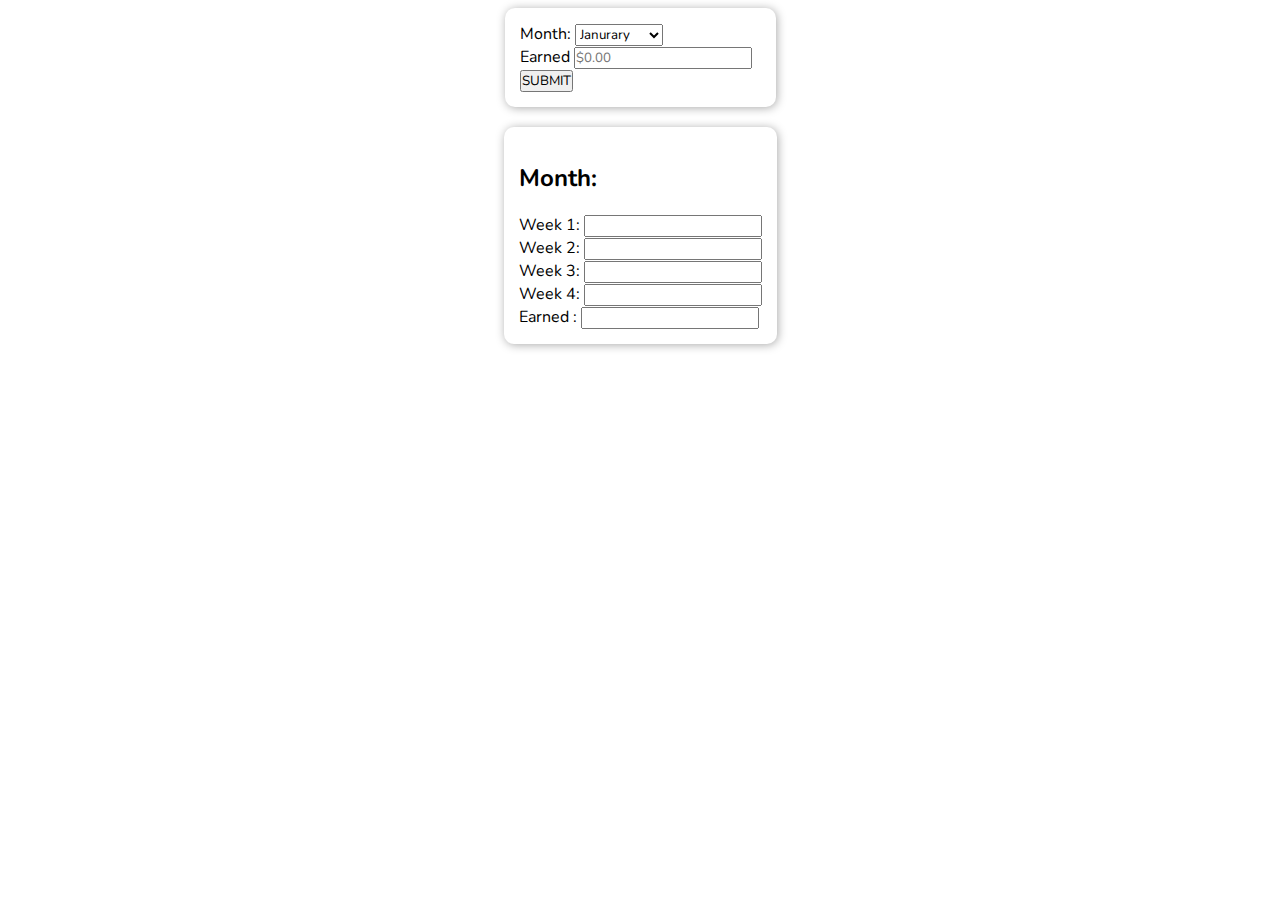
==== index.html @ 2e7a4471 "Rename expenses.html to index.html" ====
<!DOCTYPE html>
<html lang="en">
<head>
    <meta charset="UTF-8">
    <meta name="viewport" content="width=device-width, initial-scale=1.0">
    <title>Document</title>
    <link rel="stylesheet" href="expenses.css">
</head>
<body>
<div class="container">
    <div class="moneyInputs">
    <div class="months"><label>Month: </label>
    <select name="dropDown" id="dropDown">
        <option id="month">Janurary</option>
        <option id="month">Feburary</option>
        <option id="month">March</option>
        <option id="month">April</option>
        <option id="month">May</option>
        <option id="month">June</option>
        <option id="month">July</option>
        <option id="month">August</option>
        <option id="month">September</option>
        <option id="month">October</option>
        <option id="month">November</option>
        <option id="month">December</option>
    </select>
</div>
<div class="earned">
    <label>Earned</label>
    <input type="text" id="AmountInput" placeholder="$0.00">
    <button id="submit">SUBMIT</button>
</div>
</div>

<div class="information-Card">
    <h2 id="theMonth">Month:</h2>
    <div class="weekone">
        <label for="weekone">Week 1:</label>
        <input type="text" readonly id="weekone">
    </div>

    <div class="weektwo">
        <label for="weektwo">Week 2:</label>
        <input type="text" readonly id="weektwo">
    </div>

    <div class="weekthree">
        <label for="weekthree">Week 3:</label>
        <input type="text" readonly id="weekthree">
    </div>

    <div class="weekfour">
        <label for="weekfour">Week 4:</label>
        <input type="text" readonly id="weekfour">
    </div>

    <div class="total">
        <label for="total">Earned :</label>
        <input type="text" id="total" readonly>
    </div>

</div>
</div>
    <script src="expenses.js">

    </script>
</body>
</html>
---- expenses.css ----
@import url('https://fonts.googleapis.com/css2?family=Nunito:ital,wght@0,200..1000;1,200..1000&display=swap');

*{
    padding: 0;
    margin: none;
    box-sizing: border-box;
    font-family: "Nunito", serif;
}
.container{
    display: flex;
    flex-direction: column;
    align-items: center;
    gap: 20px;
}
.moneyInputs{
    margin: auto;
    padding: 20px;
    display: flex;
    flex-direction: column;
    padding: 15px;
    border-radius: 10px;
    display: inline-block;
    width: fit-content;
    box-shadow: 1px 1px 10px rgba(0, 0, 0, 0.336) ;
    width: 271px;
}
.information-Card{
    padding: 15px;
    border-radius: 10px;
    display: inline-block;
    width: fit-content;
    box-shadow: 1px 1px 10px rgba(0, 0, 0, 0.336) ;
}
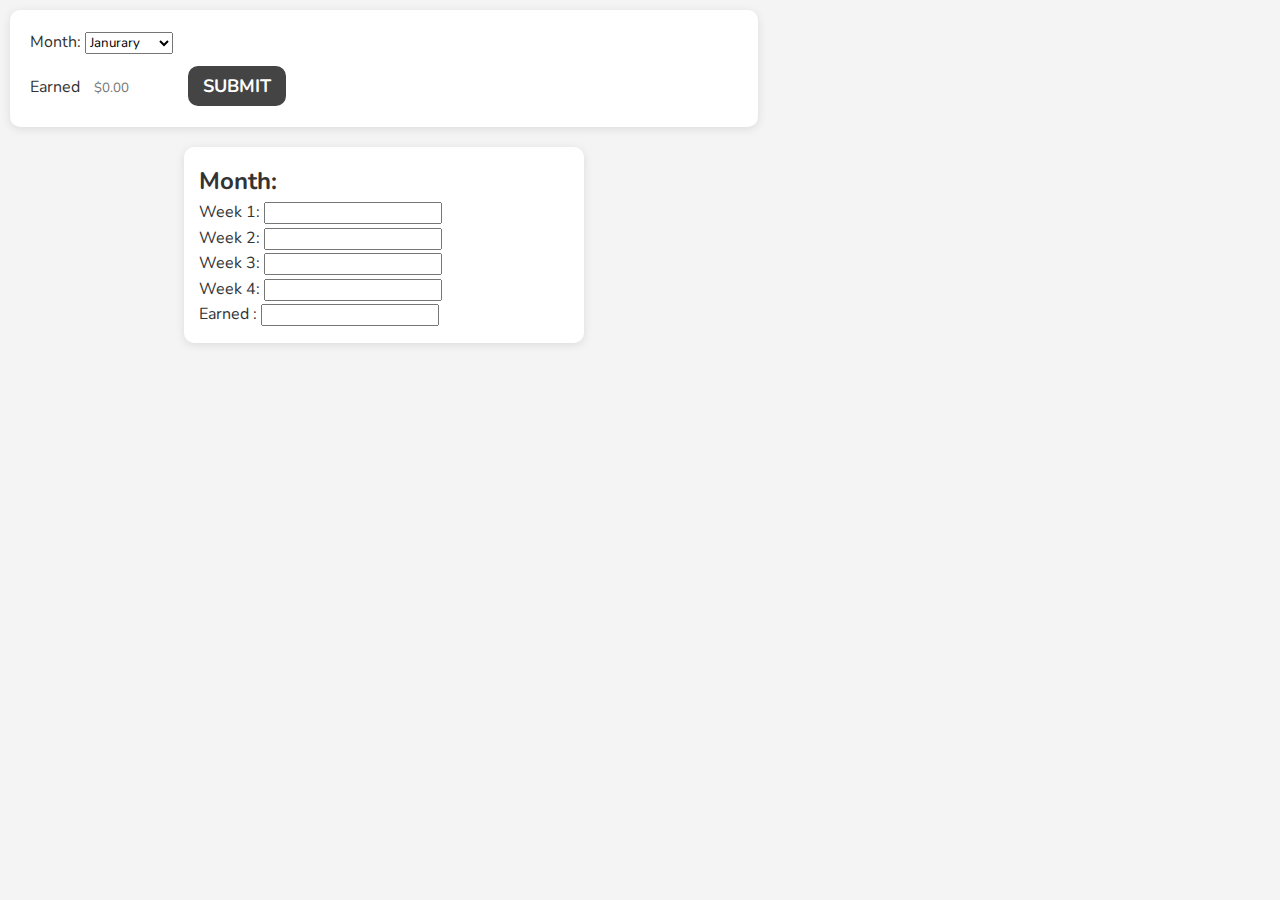
==== commit 98068543: "Merge branch 'main' of https://github.com/Jbreak321/Card-MAKER" ====
--- a/expenses.css
+++ b/expenses.css
@@ -1,33 +1,165 @@
-@import url('https://fonts.googleapis.com/css2?family=Nunito:ital,wght@0,200..1000;1,200..1000&display=swap');
+@import url('https://fonts.googleapis.com/css2?family=Nunito:wght@200..1000&display=swap');
 
-*{
+* {
     padding: 0;
+    margin: 0;
+    box-sizing: border-box;
+    font-family: "Nunito", sans-serif;
+    scroll-behavior: smooth;
+    scrollbar-width: 1px;
+}
+
+body {
+    background-color: #f4f4f4;
+    color: #333;
+    line-height: 1.6;
+}
+
+button {
+    cursor: pointer;
+    transition: background-color 0.3s ease, transform 0.2s ease;
+}
+
+button:hover {
+    transform: scale(1.05);
+}
+
+.MonthUI {
     margin: none;
-    box-sizing: border-box;
-    font-family: "Nunito", serif;
+    display: inline-flex;
+    flex-direction: column;
+    gap: 10px;
+    width: 20%;
+    background-color: #444;
+    color: white;
+    border-bottom-right-radius: 15px;
+    padding: 10px;
+    height: 100vh;
+    overflow-y: auto;
 }
-.container{
-    display: flex;
+.MonthUI a{
+    font-size: 12px;
+}
+.MonthUI .title {
+    width: 100%;
+    padding: 10px;
+    background-color: #fff;
+    color: #333;
+    text-align: center;
+    font-weight: bold;
+    border-radius: 5px;
+    position: relative;
+}
+
+.Month {
+    width: 100%;
+}
+
+.Month button {
+    width: 100%;
+    padding: 12px;
+    background-color: white;
+    border: none;
+    border-radius: 10px;
+    text-align: left;
+    font-size: 18px;
+    font-weight: bold;
+    box-shadow: 0 2px 4px rgba(0, 0, 0, 0.1);
+}
+
+.Month button:hover {
+    background-color: #ddd;
+}
+
+.Month h3 {
+    font-size: 20px;
+}
+
+.monthNames input{
+    padding: 10px;
+    border-radius: 20px;
+    background: #fff;
+    box-shadow: 0 2px 10px rgba(0, 0, 0, 0.1);
+}
+.container {
+    width: 60vw;
+    display: inline-flex;
     flex-direction: column;
     align-items: center;
     gap: 20px;
+    margin: auto;
+    padding: 10px;
 }
-.moneyInputs{
-    margin: auto;
+
+.moneyInputs {
+    width: 100%;
     padding: 20px;
+    border-radius: 10px;
+    background: #fff;
+    box-shadow: 0 2px 10px rgba(0, 0, 0, 0.1);
     display: flex;
     flex-direction: column;
+    gap: 10px;
+}
+
+.moneyInputs button {
+    border: none;
+    border-radius: 10px;
+    background-color: #444;
+    color: white;
+    font-size: 18px;
+    padding: 8px 15px;
+    font-weight: bold;
+    transition: background-color 0.3s ease;
+}
+
+.moneyInputs button:hover {
+    background-color: #666;
+}
+
+.information-Card {
     padding: 15px;
     border-radius: 10px;
-    display: inline-block;
-    width: fit-content;
-    box-shadow: 1px 1px 10px rgba(0, 0, 0, 0.336) ;
-    width: 271px;
+    background: #fff;
+    width: 100%;
+    max-width: 400px;
+    box-shadow: 0 2px 10px rgba(0, 0, 0, 0.1);
 }
-.information-Card{
+
+.monthInfo {
+    min-height: 200px;
+    max-height: 800px;
+    width: 100%;
+    max-width: 400px;
+}
+
+.earned input{
+    border: none;
+    border-radius: 20px;
+    width: 100px;
+    padding: 10px;
+}
+
+.monthInfo input{
+    border: 2px rgba(0, 0, 0, 0.272);
+    border-radius: 20px;
+    background-color: #f4f4f4;
+    width: 345px;
+    padding: 10px;
+    font-size: 18px;
+    
+}
+.YearTotal-Card{
+    margin-top: 10px;
     padding: 15px;
     border-radius: 10px;
-    display: inline-block;
-    width: fit-content;
-    box-shadow: 1px 1px 10px rgba(0, 0, 0, 0.336) ;
+    background: #fff;
+    width: 100%;
+    max-width: 400px;
+    overflow: auto;
+    box-shadow: 0 2px 10px rgba(0, 0, 0, 0.1);
+    
+}
+.YearTotal-Card h1{
+    font-size: 30px;
 }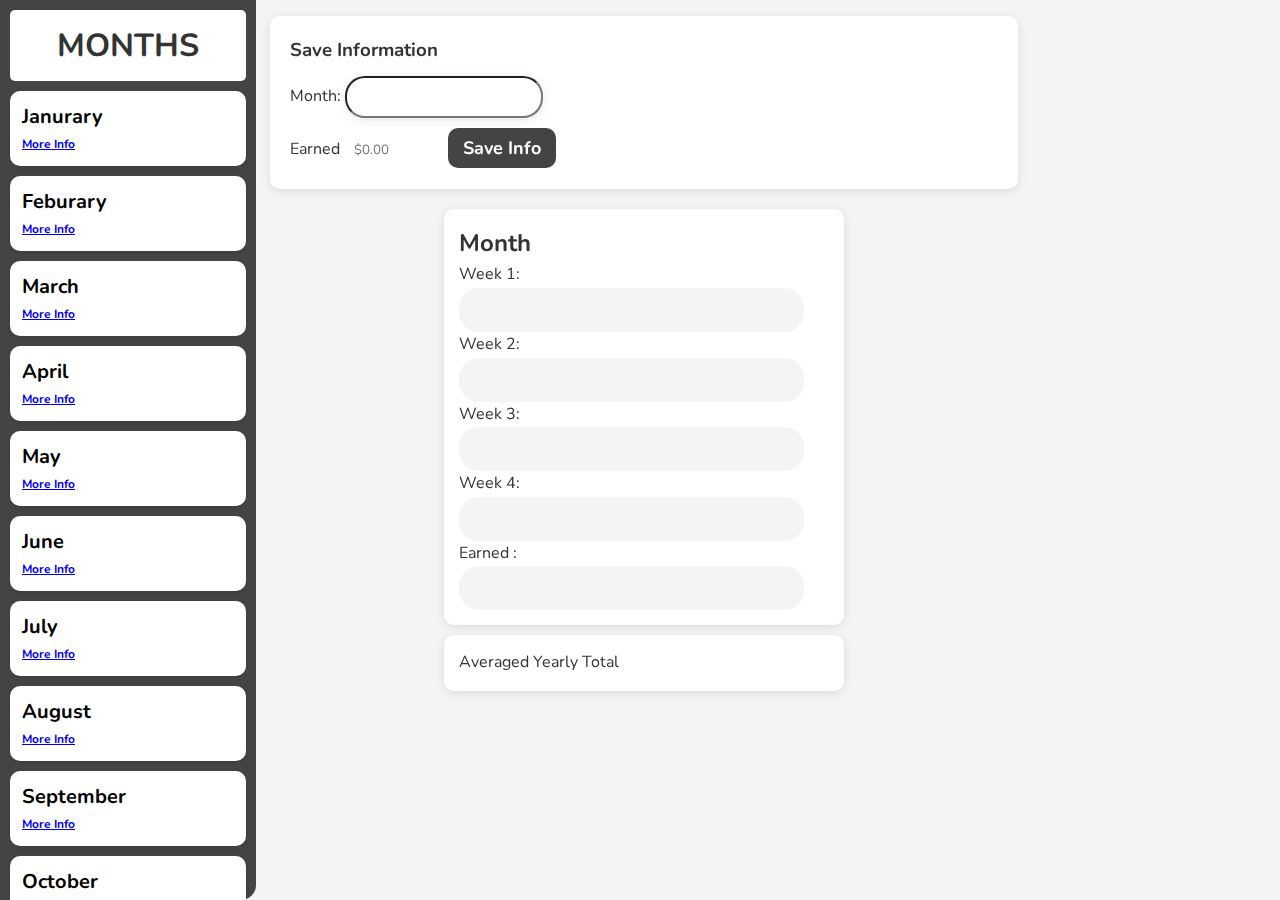
==== commit b8bb25f2: "tinkerbell is super overrated" ====
--- a/index.html
+++ b/index.html
@@ -1,68 +1,178 @@
 <!DOCTYPE html>
 <html lang="en">
+
 <head>
     <meta charset="UTF-8">
     <meta name="viewport" content="width=device-width, initial-scale=1.0">
     <title>Document</title>
     <link rel="stylesheet" href="expenses.css">
 </head>
+
 <body>
-<div class="container">
-    <div class="moneyInputs">
-    <div class="months"><label>Month: </label>
-    <select name="dropDown" id="dropDown">
-        <option id="month">Janurary</option>
-        <option id="month">Feburary</option>
-        <option id="month">March</option>
-        <option id="month">April</option>
-        <option id="month">May</option>
-        <option id="month">June</option>
-        <option id="month">July</option>
-        <option id="month">August</option>
-        <option id="month">September</option>
-        <option id="month">October</option>
-        <option id="month">November</option>
-        <option id="month">December</option>
-    </select>
-</div>
-<div class="earned">
-    <label>Earned</label>
-    <input type="text" id="AmountInput" placeholder="$0.00">
-    <button id="submit">SUBMIT</button>
-</div>
-</div>
+    <div class="MonthUI">
+        <div class="title">
+            <h1>MONTHS</h1>
+        </div>
+        
+        <div class="Month">
+            <button>
+                <div class="monthName">
+                    <h3>Janurary</h3>
+                </div>
+                <a href="#">More Info</a>
+            </button>
+        </div>
 
-<div class="information-Card">
-    <h2 id="theMonth">Month:</h2>
-    <div class="weekone">
-        <label for="weekone">Week 1:</label>
-        <input type="text" readonly id="weekone">
+        <div class="Month">
+            <button>
+                <div class="monthName">
+                    <h3>Feburary</h3>
+                </div>
+                <a href="#">More Info</a>
+            </button>
+        </div>
+        <div class="Month">
+            <button>
+                <div class="monthName">
+                    <h3>March</h3>
+                </div>
+                <a href="#">More Info</a>
+            </button>
+        </div>
+        <div class="Month">
+            <button>
+                <div class="monthName">
+                    <h3>April</h3>
+                </div>
+                <a href="#">More Info</a>
+            </button>
+        </div>
+        <div class="Month">
+            <button>
+                <div class="monthName">
+                    <h3>May</h3>
+                </div>
+                <a href="#">More Info</a>
+            </button>
+        </div>
+
+        <div class="Month">
+            <button>
+                <div class="monthName">
+                    <h3>June</h3>
+                </div>
+                <a href="#">More Info</a>
+            </button>
+        </div>
+
+        <div class="Month">
+            <button>
+                <div class="monthName">
+                    <h3>July</h3>
+                </div>
+                <a href="#">More Info</a>
+            </button>
+        </div>
+        <div class="Month">
+            <button>
+                <div class="monthName">
+                    <h3>August</h3>
+                </div>
+                <a href="#">More Info</a>
+            </button>
+        </div>
+        <div class="Month">
+            <button>
+                <div class="monthName">
+                    <h3>September</h3>
+                </div>
+                <a href="#">More Info</a>
+            </button>
+        </div>
+        <div class="Month">
+            <button>
+                <div class="monthName">
+                    <h3>October</h3>
+                </div>
+                <a href="#">More Info</a>
+            </button>
+        </div>
+        <div class="Month">
+            <button>
+                <div class="monthName">
+                    <h3>November</h3>
+                </div>
+                <a href="#">More Info</a>
+            </button>
+        </div>
+        <div class="Month">
+            <button>
+                <div class="monthName">
+                    <h3>December</h3>
+                </div>
+                <a href="#">More Info</a>
+            </button>
+        </div>
     </div>
 
-    <div class="weektwo">
-        <label for="weektwo">Week 2:</label>
-        <input type="text" readonly id="weektwo">
+
+    <div class="container">
+        <div class="moneyInputs">
+            <div class="title">
+                <h3>Save Information</h3>
+            </div>
+            <div class="monthNames"><label>Month: </label>
+                <input type="text" required id="NameMonth">
+            </div>
+            <div class="earned">
+                <label>Earned</label>
+                <input type="text" id="AmountInput" placeholder="$0.00">
+                <button id="submit">Save Info</button>
+            </div>
+        </div>
+
+        <div class="monthInfo">
+            <!-- UI Output Month Cards-->
+            <div class="information-Card" id="card">
+                <h2 id="theMonth">Month</h2>
+                <div class="weekone">
+                    <label for="weekone">Week 1:</label>
+                    <input type="text" readonly id="weekone" >
+                </div>
+
+                <div class="weektwo">
+                    <label for="weektwo">Week 2:</label>
+                    <input type="text" readonly id="weektwo">
+                </div>
+
+                <div class="weekthree">
+                    <label for="weekthree">Week 3:</label>
+                    <input type="text" readonly id="weekthree">
+                </div>
+
+                <div class="weekfour">
+                    <label for="weekfour">Week 4:</label>
+                    <input type="text" readonly id="weekfour">
+                </div>
+
+                <div class="total">
+                    <label for="total">Earned :</label>
+                    <input type="text" id="total" readonly>
+                </div>
+
+            </div>
+            <div class="YearTotal-Card">
+                <label for="">Averaged Yearly Total</label>
+                <h1 id="Averagetotal">
+                    
+                </h1>
+            </div>
+        </div>
+
     </div>
-
-    <div class="weekthree">
-        <label for="weekthree">Week 3:</label>
-        <input type="text" readonly id="weekthree">
-    </div>
-
-    <div class="weekfour">
-        <label for="weekfour">Week 4:</label>
-        <input type="text" readonly id="weekfour">
-    </div>
-
-    <div class="total">
-        <label for="total">Earned :</label>
-        <input type="text" id="total" readonly>
-    </div>
-
-</div>
-</div>
     <script src="expenses.js">
 
     </script>
 </body>
+
 </html>
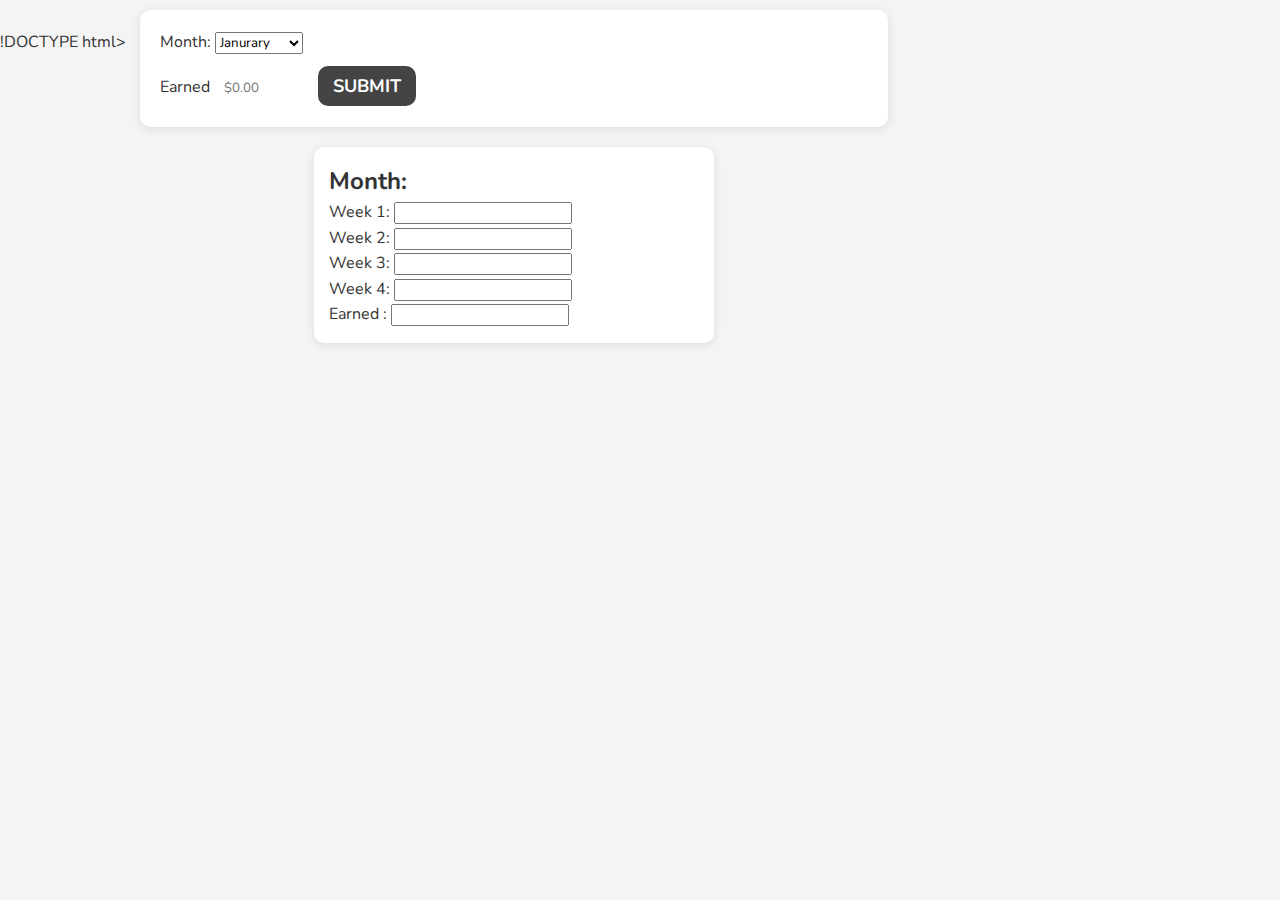
==== commit 4f9a659a: "Update index.html" ====
--- a/index.html
+++ b/index.html
@@ -1,178 +1,68 @@
-<!DOCTYPE html>
+!DOCTYPE html>
 <html lang="en">
-
 <head>
     <meta charset="UTF-8">
     <meta name="viewport" content="width=device-width, initial-scale=1.0">
     <title>Document</title>
     <link rel="stylesheet" href="expenses.css">
 </head>
+<body>
+<div class="container">
+    <div class="moneyInputs">
+    <div class="months"><label>Month: </label>
+    <select name="dropDown" id="dropDown">
+        <option id="month">Janurary</option>
+        <option id="month">Feburary</option>
+        <option id="month">March</option>
+        <option id="month">April</option>
+        <option id="month">May</option>
+        <option id="month">June</option>
+        <option id="month">July</option>
+        <option id="month">August</option>
+        <option id="month">September</option>
+        <option id="month">October</option>
+        <option id="month">November</option>
+        <option id="month">December</option>
+    </select>
+</div>
+<div class="earned">
+    <label>Earned</label>
+    <input type="text" id="AmountInput" placeholder="$0.00">
+    <button id="submit">SUBMIT</button>
+</div>
+</div>
 
-<body>
-    <div class="MonthUI">
-        <div class="title">
-            <h1>MONTHS</h1>
-        </div>
-        
-        <div class="Month">
-            <button>
-                <div class="monthName">
-                    <h3>Janurary</h3>
-                </div>
-                <a href="#">More Info</a>
-            </button>
-        </div>
-
-        <div class="Month">
-            <button>
-                <div class="monthName">
-                    <h3>Feburary</h3>
-                </div>
-                <a href="#">More Info</a>
-            </button>
-        </div>
-        <div class="Month">
-            <button>
-                <div class="monthName">
-                    <h3>March</h3>
-                </div>
-                <a href="#">More Info</a>
-            </button>
-        </div>
-        <div class="Month">
-            <button>
-                <div class="monthName">
-                    <h3>April</h3>
-                </div>
-                <a href="#">More Info</a>
-            </button>
-        </div>
-        <div class="Month">
-            <button>
-                <div class="monthName">
-                    <h3>May</h3>
-                </div>
-                <a href="#">More Info</a>
-            </button>
-        </div>
-
-        <div class="Month">
-            <button>
-                <div class="monthName">
-                    <h3>June</h3>
-                </div>
-                <a href="#">More Info</a>
-            </button>
-        </div>
-
-        <div class="Month">
-            <button>
-                <div class="monthName">
-                    <h3>July</h3>
-                </div>
-                <a href="#">More Info</a>
-            </button>
-        </div>
-        <div class="Month">
-            <button>
-                <div class="monthName">
-                    <h3>August</h3>
-                </div>
-                <a href="#">More Info</a>
-            </button>
-        </div>
-        <div class="Month">
-            <button>
-                <div class="monthName">
-                    <h3>September</h3>
-                </div>
-                <a href="#">More Info</a>
-            </button>
-        </div>
-        <div class="Month">
-            <button>
-                <div class="monthName">
-                    <h3>October</h3>
-                </div>
-                <a href="#">More Info</a>
-            </button>
-        </div>
-        <div class="Month">
-            <button>
-                <div class="monthName">
-                    <h3>November</h3>
-                </div>
-                <a href="#">More Info</a>
-            </button>
-        </div>
-        <div class="Month">
-            <button>
-                <div class="monthName">
-                    <h3>December</h3>
-                </div>
-                <a href="#">More Info</a>
-            </button>
-        </div>
+<div class="information-Card">
+    <h2 id="theMonth">Month:</h2>
+    <div class="weekone">
+        <label for="weekone">Week 1:</label>
+        <input type="text" readonly id="weekone">
     </div>
 
+    <div class="weektwo">
+        <label for="weektwo">Week 2:</label>
+        <input type="text" readonly id="weektwo">
+    </div>
 
-    <div class="container">
-        <div class="moneyInputs">
-            <div class="title">
-                <h3>Save Information</h3>
-            </div>
-            <div class="monthNames"><label>Month: </label>
-                <input type="text" required id="NameMonth">
-            </div>
-            <div class="earned">
-                <label>Earned</label>
-                <input type="text" id="AmountInput" placeholder="$0.00">
-                <button id="submit">Save Info</button>
-            </div>
-        </div>
+    <div class="weekthree">
+        <label for="weekthree">Week 3:</label>
+        <input type="text" readonly id="weekthree">
+    </div>
 
-        <div class="monthInfo">
-            <!-- UI Output Month Cards-->
-            <div class="information-Card" id="card">
-                <h2 id="theMonth">Month</h2>
-                <div class="weekone">
-                    <label for="weekone">Week 1:</label>
-                    <input type="text" readonly id="weekone" >
-                </div>
+    <div class="weekfour">
+        <label for="weekfour">Week 4:</label>
+        <input type="text" readonly id="weekfour">
+    </div>
 
-                <div class="weektwo">
-                    <label for="weektwo">Week 2:</label>
-                    <input type="text" readonly id="weektwo">
-                </div>
+    <div class="total">
+        <label for="total">Earned :</label>
+        <input type="text" id="total" readonly>
+    </div>
 
-                <div class="weekthree">
-                    <label for="weekthree">Week 3:</label>
-                    <input type="text" readonly id="weekthree">
-                </div>
-
-                <div class="weekfour">
-                    <label for="weekfour">Week 4:</label>
-                    <input type="text" readonly id="weekfour">
-                </div>
-
-                <div class="total">
-                    <label for="total">Earned :</label>
-                    <input type="text" id="total" readonly>
-                </div>
-
-            </div>
-            <div class="YearTotal-Card">
-                <label for="">Averaged Yearly Total</label>
-                <h1 id="Averagetotal">
-                    
-                </h1>
-            </div>
-        </div>
-
-    </div>
+</div>
+</div>
     <script src="expenses.js">
 
     </script>
 </body>
-
 </html>
--- a/expenses.css
+++ b/expenses.css
@@ -162,4 +162,4 @@
 }
 .YearTotal-Card h1{
     font-size: 30px;
-}+}
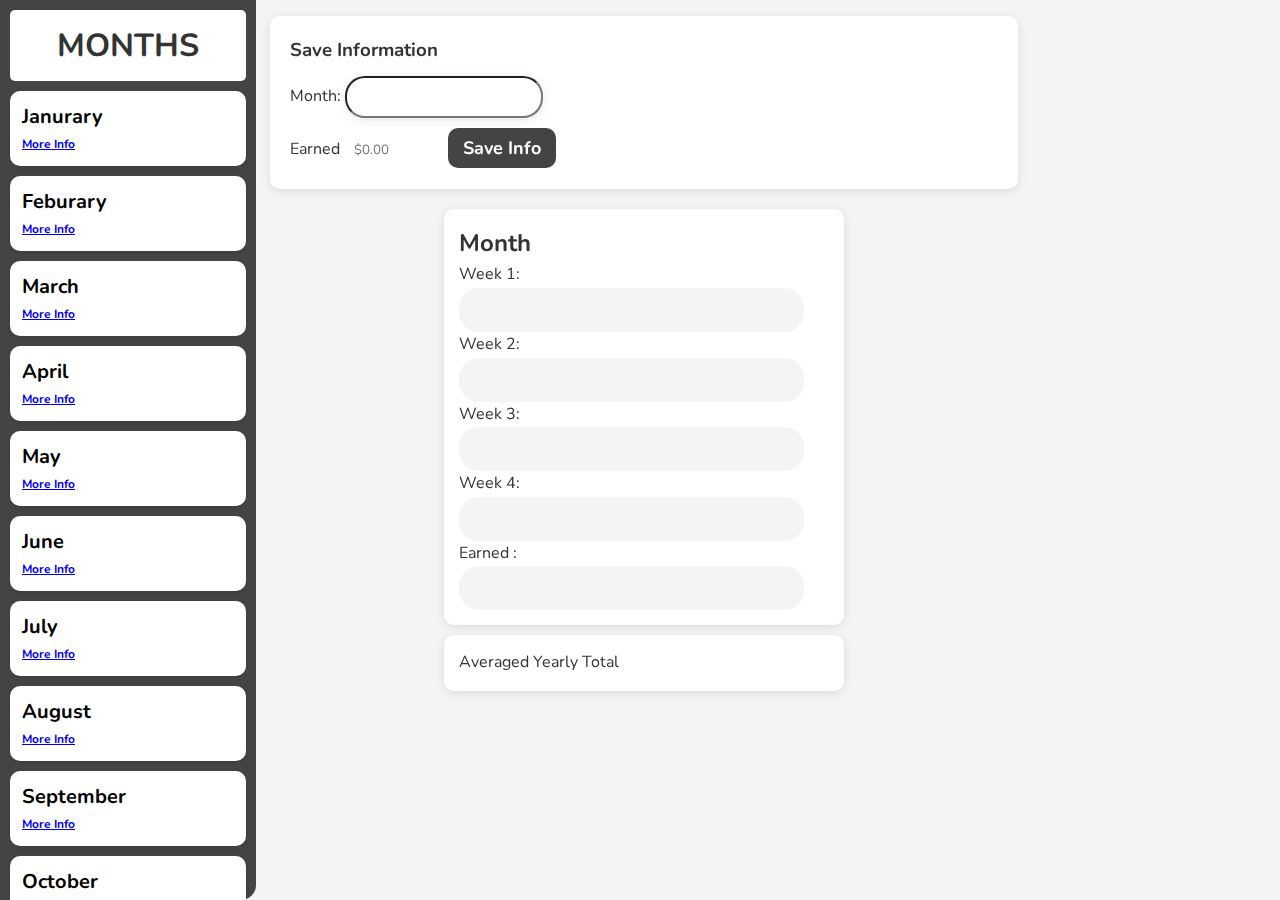
==== commit 6abee91b: "Fully Fleshed Out Web" ====
--- a/index.html
+++ b/index.html
@@ -1,68 +1,178 @@
-!DOCTYPE html>
+<!DOCTYPE html>
 <html lang="en">
+
 <head>
     <meta charset="UTF-8">
     <meta name="viewport" content="width=device-width, initial-scale=1.0">
     <title>Document</title>
     <link rel="stylesheet" href="expenses.css">
 </head>
+
 <body>
-<div class="container">
-    <div class="moneyInputs">
-    <div class="months"><label>Month: </label>
-    <select name="dropDown" id="dropDown">
-        <option id="month">Janurary</option>
-        <option id="month">Feburary</option>
-        <option id="month">March</option>
-        <option id="month">April</option>
-        <option id="month">May</option>
-        <option id="month">June</option>
-        <option id="month">July</option>
-        <option id="month">August</option>
-        <option id="month">September</option>
-        <option id="month">October</option>
-        <option id="month">November</option>
-        <option id="month">December</option>
-    </select>
-</div>
-<div class="earned">
-    <label>Earned</label>
-    <input type="text" id="AmountInput" placeholder="$0.00">
-    <button id="submit">SUBMIT</button>
-</div>
-</div>
+    <div class="MonthUI">
+        <div class="title">
+            <h1>MONTHS</h1>
+        </div>
+        
+        <div class="Month">
+            <button>
+                <div class="monthName">
+                    <h3>Janurary</h3>
+                </div>
+                <a href="#">More Info</a>
+            </button>
+        </div>
 
-<div class="information-Card">
-    <h2 id="theMonth">Month:</h2>
-    <div class="weekone">
-        <label for="weekone">Week 1:</label>
-        <input type="text" readonly id="weekone">
+        <div class="Month">
+            <button>
+                <div class="monthName">
+                    <h3>Feburary</h3>
+                </div>
+                <a href="#">More Info</a>
+            </button>
+        </div>
+        <div class="Month">
+            <button>
+                <div class="monthName">
+                    <h3>March</h3>
+                </div>
+                <a href="#">More Info</a>
+            </button>
+        </div>
+        <div class="Month">
+            <button>
+                <div class="monthName">
+                    <h3>April</h3>
+                </div>
+                <a href="#">More Info</a>
+            </button>
+        </div>
+        <div class="Month">
+            <button>
+                <div class="monthName">
+                    <h3>May</h3>
+                </div>
+                <a href="#">More Info</a>
+            </button>
+        </div>
+
+        <div class="Month">
+            <button>
+                <div class="monthName">
+                    <h3>June</h3>
+                </div>
+                <a href="#">More Info</a>
+            </button>
+        </div>
+
+        <div class="Month">
+            <button>
+                <div class="monthName">
+                    <h3>July</h3>
+                </div>
+                <a href="#">More Info</a>
+            </button>
+        </div>
+        <div class="Month">
+            <button>
+                <div class="monthName">
+                    <h3>August</h3>
+                </div>
+                <a href="#">More Info</a>
+            </button>
+        </div>
+        <div class="Month">
+            <button>
+                <div class="monthName">
+                    <h3>September</h3>
+                </div>
+                <a href="#">More Info</a>
+            </button>
+        </div>
+        <div class="Month">
+            <button>
+                <div class="monthName">
+                    <h3>October</h3>
+                </div>
+                <a href="#">More Info</a>
+            </button>
+        </div>
+        <div class="Month">
+            <button>
+                <div class="monthName">
+                    <h3>November</h3>
+                </div>
+                <a href="#">More Info</a>
+            </button>
+        </div>
+        <div class="Month">
+            <button>
+                <div class="monthName">
+                    <h3>December</h3>
+                </div>
+                <a href="#">More Info</a>
+            </button>
+        </div>
     </div>
 
-    <div class="weektwo">
-        <label for="weektwo">Week 2:</label>
-        <input type="text" readonly id="weektwo">
+
+    <div class="container">
+        <div class="moneyInputs">
+            <div class="title">
+                <h3>Save Information</h3>
+            </div>
+            <div class="monthNames"><label>Month: </label>
+                <input type="text" required id="NameMonth">
+            </div>
+            <div class="earned">
+                <label>Earned</label>
+                <input type="text" id="AmountInput" placeholder="$0.00">
+                <button id="submit">Save Info</button>
+            </div>
+        </div>
+
+        <div class="monthInfo">
+            <!-- UI Output Month Cards-->
+            <div class="information-Card" id="card">
+                <h2 id="theMonth">Month</h2>
+                <div class="weekone">
+                    <label for="weekone">Week 1:</label>
+                    <input type="text" readonly id="weekone" >
+                </div>
+
+                <div class="weektwo">
+                    <label for="weektwo">Week 2:</label>
+                    <input type="text" readonly id="weektwo">
+                </div>
+
+                <div class="weekthree">
+                    <label for="weekthree">Week 3:</label>
+                    <input type="text" readonly id="weekthree">
+                </div>
+
+                <div class="weekfour">
+                    <label for="weekfour">Week 4:</label>
+                    <input type="text" readonly id="weekfour">
+                </div>
+
+                <div class="total">
+                    <label for="total">Earned :</label>
+                    <input type="text" id="total" readonly>
+                </div>
+
+            </div>
+            <div class="YearTotal-Card">
+                <label for="">Averaged Yearly Total</label>
+                <h1 id="Averagetotal">
+                    
+                </h1>
+            </div>
+        </div>
+
     </div>
-
-    <div class="weekthree">
-        <label for="weekthree">Week 3:</label>
-        <input type="text" readonly id="weekthree">
-    </div>
-
-    <div class="weekfour">
-        <label for="weekfour">Week 4:</label>
-        <input type="text" readonly id="weekfour">
-    </div>
-
-    <div class="total">
-        <label for="total">Earned :</label>
-        <input type="text" id="total" readonly>
-    </div>
-
-</div>
-</div>
-    <script src="expenses.js">
+    <script src="index.js">
 
     </script>
 </body>
-</html>
+
+</html>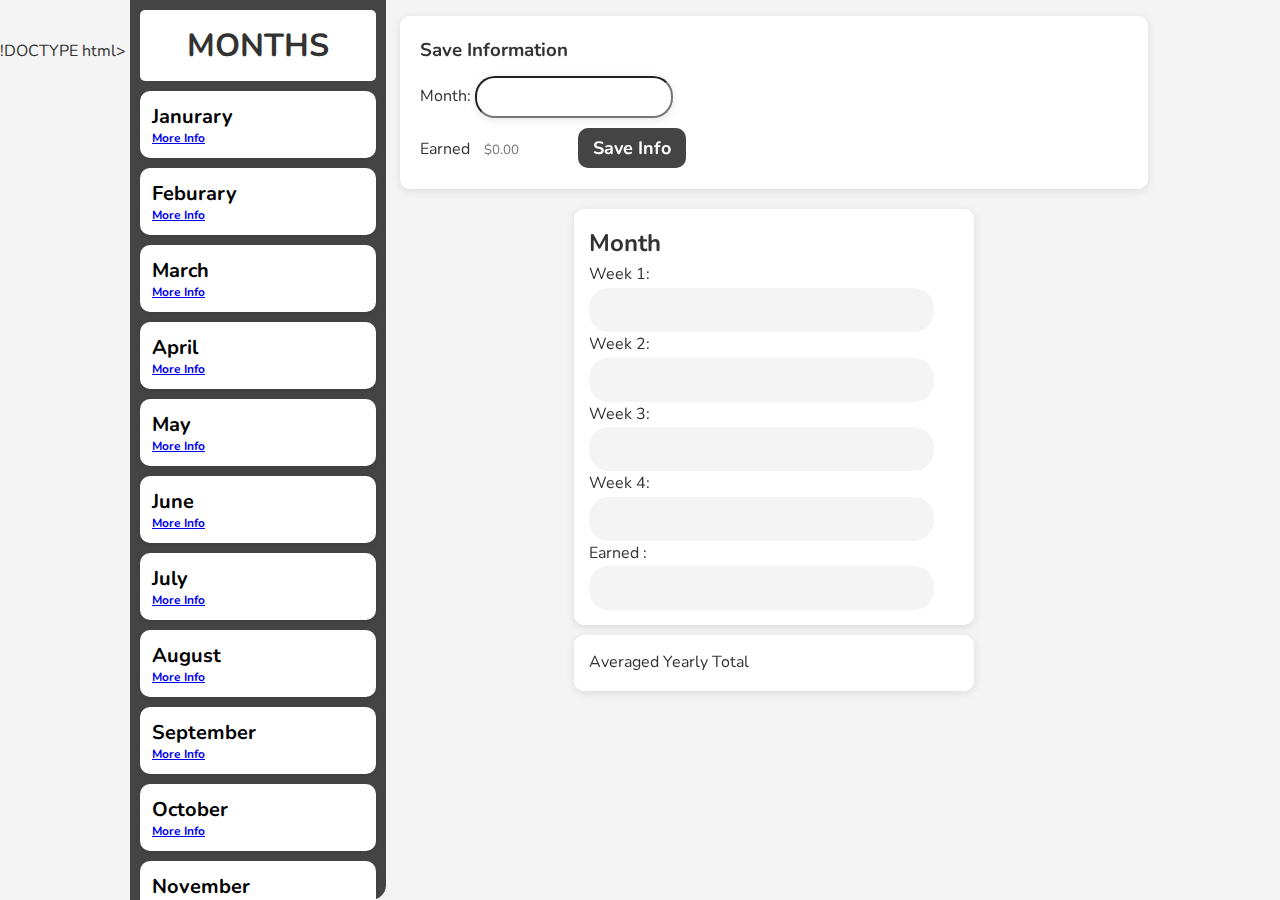
==== commit fa04edcd: "Merge branch 'main' of https://github.com/Jbreak321/Card-MAKER" ====
--- a/index.html
+++ b/index.html
@@ -1,4 +1,4 @@
-<!DOCTYPE html>
+!DOCTYPE html>
 <html lang="en">
 
 <head>
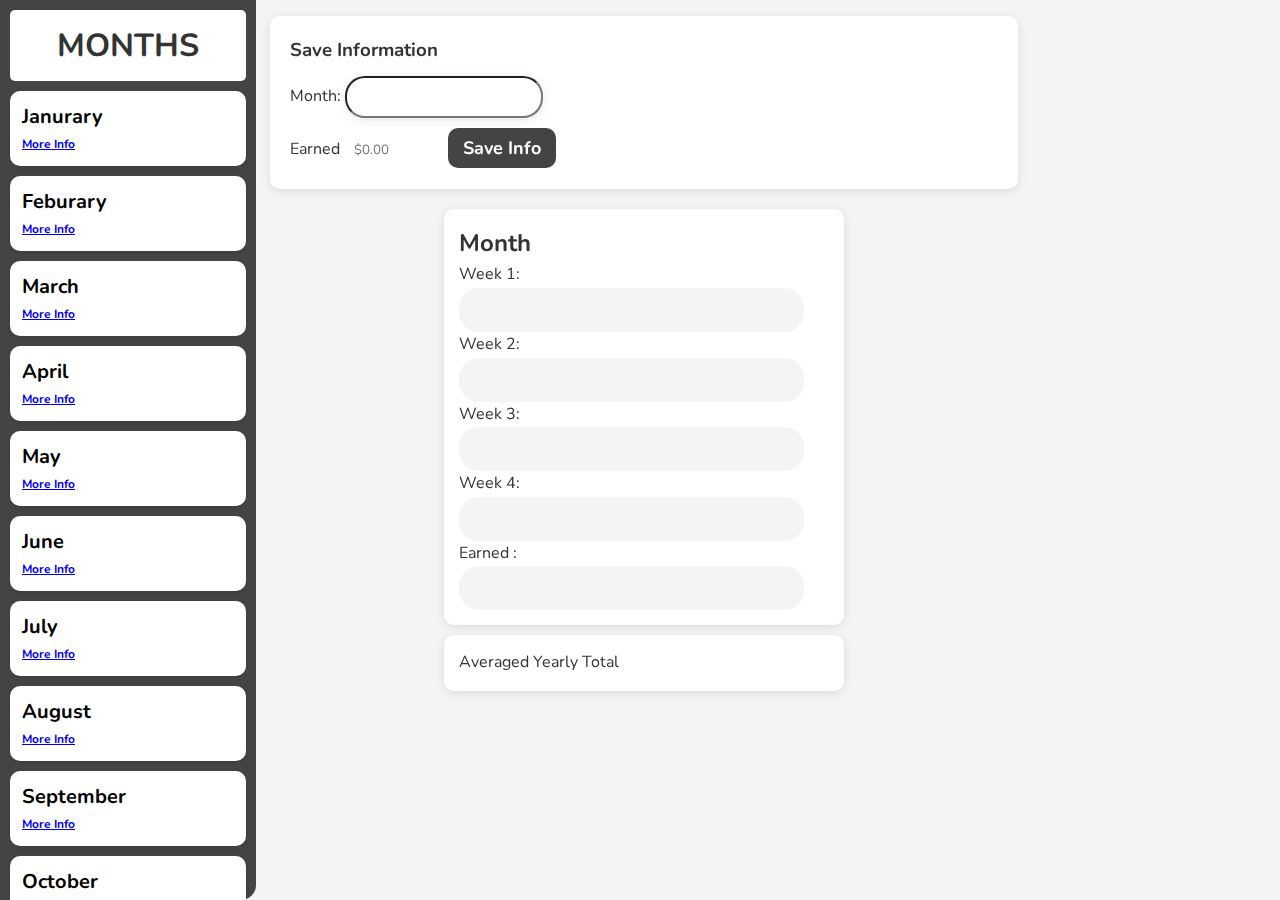
==== commit 22ca848b: "This is the real deal website for now HEHEHEHEHEHEHEHEHE" ====
--- a/index.html
+++ b/index.html
@@ -1,4 +1,4 @@
-!DOCTYPE html>
+<!DOCTYPE html>
 <html lang="en">
 
 <head>
